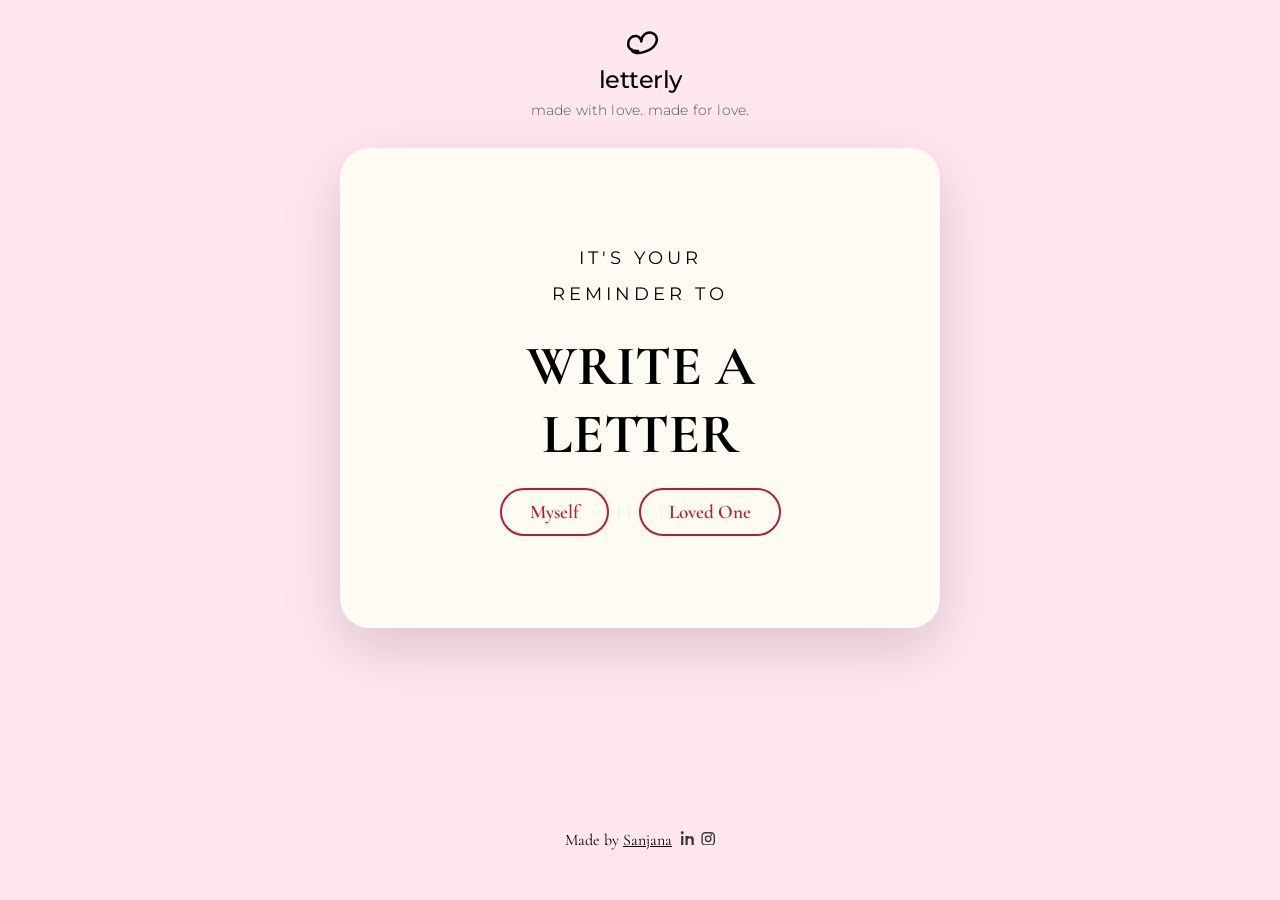
==== index.html @ 38be8464 "Initial commit" ====
<!DOCTYPE html>
<html lang="en">

<head>
    <meta charset="UTF-8">
    <meta name="viewport" content="width=device-width, initial-scale=1.0">

    <title>letterly</title>
    <link rel="icon"
        href="data:image/svg+xml,%3Csvg xmlns='http://www.w3.org/2000/svg' viewBox='0 0 100 80' fill='none' stroke='%23e91e63' stroke-width='5' stroke-linecap='round' stroke-linejoin='round'%3E%3Cpath d='M46 62c-8.5.4-20.2-2-19.6-15 .4-9.2 7.4-15.7 15.7-15 7.2.7 10.4 7.2 10.4 11.1 0-11.8 10.4-19.6 20.2-17.6 9.2 2 12.4 10.4 10.4 17.6-2.6 9.8-13.7 17-22.8 20.2-7.2 2.6-13 3.3-19.6 2-3.9-.9-7.2-3.3-7.2-6.5'/%3E%3C/svg%3E">
    <link
        href="https://fonts.googleapis.com/css2?family=Montserrat:wght@300;500&family=Cormorant+Garamond:wght@600&family=Quicksand:wght@500;600;700&family=Cedarville+Cursive&display=swap"
        rel="stylesheet">

    <link rel="stylesheet" href="style.css">
</head>

<body>

    <div class="page">

        <div class="header-container">
            <div class="app-logo">
                <svg viewBox="0 0 100 80" fill="none" stroke="currentColor" stroke-width="5" stroke-linecap="round"
                    stroke-linejoin="round">
                    <path
                        d="M46 62c-8.5.4-20.2-2-19.6-15 .4-9.2 7.4-15.7 15.7-15 7.2.7 10.4 7.2 10.4 11.1 0-11.8 10.4-19.6 20.2-17.6 9.2 2 12.4 10.4 10.4 17.6-2.6 9.8-13.7 17-22.8 20.2-7.2 2.6-13 3.3-19.6 2-3.9-.9-7.2-3.3-7.2-6.5" />
                </svg>
            </div>
            <div class="app-title">letterly</div>
            <div class="app-subtitle">made with love. made for love.</div>
        </div>

        <div class="hero-card">

            <p class="subtitle">
                IT'S YOUR<br>
                REMINDER TO
            </p>

            <h1>
                WRITE A<br>
                LETTER
            </h1>

            <div class="choices">

                <a href="myself.html" class="choice-btn">
                    Myself
                </a>

                <a href="loved-one.html" class="choice-btn">
                    Loved One
                </a>

            </div>

        </div>

        <footer class="footer">

            <span>Made by <a href="https://github.com/ssanjanasharma" target="_blank">Sanjana</a></span>
            <div class="socials">

                <!-- LinkedIn -->
                <a href="https://www.linkedin.com/in/sanjana-kumari-sharma/" target="_blank">

                    <svg viewBox="0 0 20 20" fill="currentColor">
                        <path
                            d="M4.98 3.5C4.98 4.6 4.1 5.5 3 5.5S1.02 4.6 1.02 3.5 1.9 1.5 3 1.5s1.98.9 1.98 2zM1.5 8h3V22h-3V8zm7.5 0h2.88v1.91h.04c.4-.76 1.38-1.56 2.84-1.56 3.04 0 3.6 2 3.6 4.59V22h-3v-7.11c0-1.7-.03-3.89-2.37-3.89-2.37 0-2.73 1.85-2.73 3.77V22h-3V8z" />
                    </svg>

                </a>

                <!-- Instagram -->
                <a href="https://www.instagram.com/ssanjana___" target="_blank">

                    <svg viewBox="0 0 22 20" fill="currentColor">
                        <path
                            d="M7.75 2C4.57 2 2 4.57 2 7.75v8.5C2 19.43 4.57 22 7.75 22h8.5C19.43 22 22 19.43 22 16.25v-8.5C22 4.57 19.43 2 16.25 2h-8.5zm0 2h8.5A3.75 3.75 0 0 1 20 7.75v8.5A3.75 3.75 0 0 1 16.25 20h-8.5A3.75 3.75 0 0 1 4 16.25v-8.5A3.75 3.75 0 0 1 7.75 4zm8.75 1a1.25 1.25 0 1 0 0 2.5A1.25 1.25 0 0 0 16.5 5zM12 7a5 5 0 1 0 0 10 5 5 0 0 0 0-10zm0 2a3 3 0 1 1 0 6 3 3 0 0 1 0-6z" />
                    </svg>
                </a>
            </div>
        </footer>
    </div>
</body>

</html>
---- style.css ----
@import url('https://fonts.googleapis.com/css2?family=Montserrat:wght@300;500&family=Cormorant+Garamond:wght@600&family=Quicksand:wght@500;600;700&family=Cedarville+Cursive&display=swap');

:root {
    --outer-bg: url("bg.jpg");
    --inner-bg: url("bg1.jpg");
    --primary: #b21f39;
}

* {
    margin: 0;
    padding: 0;
    box-sizing: border-box;
}

body {
    min-height: 100vh;
    background-image: var(--outer-bg);
    background-size: cover;
    background-position: center;
    background-attachment: fixed;
    font-family: 'Montserrat', sans-serif;
}

.header-container {
    display: flex;
    flex-direction: column;
    align-items: center;
    text-align: center;
    margin-bottom: 30px;
    width: 100%;
}

.app-logo {
    color: #000000;
    margin-bottom: 5px;
    display: flex;
    justify-content: center;
    align-items: center;
}

.app-logo svg {
    width: 50px;
    height: auto;
}

.app-title {
    font-family: 'Montserrat', sans-serif;
    font-weight: 500;
    font-size: 1.5rem;
    letter-spacing: -0.5px;
    color: #000000;
    margin-bottom: 8px;
}

.app-subtitle {
    font-family: 'Montserrat', sans-serif;
    font-weight: 300;
    font-size: 0.85rem;
    color: #555555;
    letter-spacing: 0.2px;
}

.page {
    min-height: 100vh;
    display: flex;
    flex-direction: column;
    justify-content: center;
    align-items: center;
    padding: 20px;
}

.hero-card {
    width: min(600px, 90%);
    height: 480px;
    background-image: var(--inner-bg);
    background-size: cover;
    background-position: center;
    border-radius: 30px;
    display: flex;
    flex-direction: column;
    justify-content: center;
    align-items: center;
    box-shadow: 0 20px 60px rgba(0, 0, 0, 0.15);
}

.subtitle {
    font-size: 18px;
    letter-spacing: 4px;
    line-height: 2;
    text-align: center;
    font-family: 'Montserrat', sans-serif;
}

.hero-card h1 {
    font-family: 'Cormorant Garamond', serif;
    font-size: 3.5rem;
    text-align: center;
    margin: 20px 0;
}

.choices {
    display: flex;
    gap: 30px;
}

.choice-btn {
    padding: 10px 28px;
    border: 2px solid var(--primary);
    border-radius: 50px;
    text-decoration: none;
    font-size: 1.2rem;
    color: var(--primary);
    font-family: 'Cormorant Garamond', serif;
    font-weight: 600;
    transition: all 0.3s ease;
}

.choice-btn:hover {
    background: rgba(178, 31, 57, 0.05);
    transform: translateY(-2px);
}

.footer {
    margin-top: auto;
    margin-bottom: 30px;
    display: flex;
    align-items: center;
    gap: 8px;
    font-size: 1rem;
    font-family: 'Cormorant Garamond', serif;
}

.footer a {
    color: inherit;
    text-decoration: underline;
}

.socials {
    display: flex;
    align-items: center;
    gap: 5px;
}

.socials a {
    color: #373737;
}

.socials svg {
    width: 15px;
    height: 15px;
}

.back-btn {
    position: absolute;
    top: 40px;
    left: 40px;
    text-decoration: none;
    font-family: 'Cedarville Cursive', cursive;
    font-size: 1.1rem;
    color: black;
    font-weight: 500;
    transition: all 0.3s ease;
}

.back-btn:hover {
    color: #492c11;
}

.letter-page {
    max-width: 700px;
    margin: auto;
    padding: 30px 10px;
}

.letter-page h1 {
    font-family: 'Cormorant Garamond', serif;
    font-size: 2.5rem;
    text-align: center;
    margin-bottom: 45px;
}

.input-field {
    width: 100%;
    padding: 15px;
    margin-bottom: 20px;
    border: 2px;
    border-radius: 12px;
    font-family: 'Quicksand', sans-serif;
    font-size: 16px;
    outline: none;
}

.love-letter-canvas,
.future-letter {
    position: relative;
    width: 100%;
    min-height: 700px;
    background-image: url("letter.jpg");
    background-size: cover;
    background-position: center;
    border-radius: 25px;
    box-shadow: 0 15px 40px rgba(0, 0, 0, 0.08);
}

.love-letter-content,
.letter-overlay {
    padding: 80px 60px;
}

.letter-date {
    text-align: right;
    font-family: 'Cedarville Cursive', cursive;
    font-size: 24px;
    color: #222222;
    margin-bottom: 20px;
}

.letter-watermark {
    position: absolute;
    bottom: 25px;
    right: 30px;
    display: flex;
    align-items: center;
    gap: 6px;
    opacity: 0.35;
    pointer-events: none;
    color: #444444;
    font-family: 'Montserrat', sans-serif;
    font-size: 14px;
    font-weight: 500;
    z-index: 10;
}

.letter-watermark svg {
    width: 20px;
    height: 16px;
}

#previewRecipient {
    margin-bottom: 25px;
    font-family: 'Cedarville Cursive', cursive;
    font-size: 32px;
    color: #111;
}

#letterText,
#futureText {
    width: 100%;
    min-height: 450px;
    border: none;
    resize: none;
    background: transparent;
    outline: none;
    font-family: 'Cedarville Cursive', cursive;
    font-size: 28px;
    line-height: 2;
    color: #111;
    overflow-y: hidden;
}

#letterPreview {
    display: none;
    white-space: pre-wrap;
    font-family: 'Cedarville Cursive', cursive;
    font-size: 28px;
    line-height: 2;
    color: #111;
}

.send-btn,
.myself-send-btn {
    display: block;
    width: 280px;
    margin: 30px auto 0;
    padding: 15px;
    background: var(--primary);
    color: white;
    border: none;
    border-radius: 50px;
    font-family: 'Cormorant Garamond', serif;
    font-size: 1.2rem;
    cursor: pointer;
    text-align: center;
    transition: all 0.3s ease;
    font-weight: 600;
}

.send-btn:hover,
.myself-send-btn:hover {
    background: #91162b;
    transform: translateY(-2px);
    box-shadow: 0 5px 15px rgba(178, 31, 57, 0.3);
}

.sticker-title {
    margin: 30px 0 15px;
    font-family: 'Cormorant Garamond', serif;
    font-size: 20px;
    text-align: center;
}

.sticker-panel {
    display: flex;
    flex-wrap: wrap;
    gap: 15px;
    margin-bottom: 30px;
    justify-content: center;
}

.sticker-item {
    width: 70px;
    height: 70px;
    object-fit: contain;
    cursor: pointer;
    background: white;
    padding: 8px;
    border-radius: 10px;
    border: 1px solid #eeeeee;
    box-shadow: 0 4px 10px rgba(0, 0, 0, 0.05);
    transition: transform 0.2s ease;
}

.sticker-item:hover {
    transform: scale(1.1);
    box-shadow: 0 6px 15px rgba(0, 0, 0, 0.1);
}

.draggable-sticker-wrapper {
    position: absolute;
    width: 100px;
    cursor: grab;
    z-index: 10;
    user-select: none;
    border: 2px dashed transparent;
    padding: 8px;
    box-sizing: content-box;
    transition: border-color 0.2s;
}

.draggable-sticker-wrapper:hover {
    border-color: rgba(178, 31, 57, 0.4);
    border-radius: 8px;
}

.draggable-sticker-wrapper .draggable-sticker {
    width: 100%;
    height: 100%;
    object-fit: contain;
    display: block;
    pointer-events: none;
}

.sticker-close-btn {
    position: absolute;
    top: -8px;
    right: -8px;
    width: 22px;
    height: 22px;
    border-radius: 50%;
    background: #b21f39;
    color: white;
    border: none;
    font-size: 14px;
    font-weight: bold;
    display: flex;
    align-items: center;
    justify-content: center;
    cursor: pointer;
    box-shadow: 0 2px 6px rgba(0, 0, 0, 0.15);
    opacity: 0;
    transition: opacity 0.2s, transform 0.2s;
    line-height: 1;
    z-index: 12;
}

.draggable-sticker-wrapper:hover .sticker-close-btn {
    opacity: 1;
}

.sticker-close-btn:hover {
    transform: scale(1.1);
}

.link-box {
    display: none;
    margin-top: 25px;
    gap: 10px;
}

.link-box input {
    flex: 1;
    padding: 15px;
    border-radius: 12px;
    border: 2px;
    font-family: 'Quicksand', sans-serif;
    font-size: 16px;
    outline: none;
}

.link-box button {
    border: 2px solid var(--primary);
    background: transparent;
    padding: 15px 25px;
    border-radius: 12px;
    font-family: 'Quicksand', sans-serif;
    font-size: 16px;
    cursor: pointer;
    transition: all 0.3s ease;
}

.link-box button:hover {
    background: rgba(178, 31, 57, 0.05);
}

@media (max-width: 1024px) {
    .hero-card {
        width: 90%;
        height: 450px;
    }

    .hero-card h1 {
        font-size: 3rem;
    }

    .choice-title {
        font-size: 3rem;
    }

    .letter-page {
        padding: 80px 20px;
    }

    .letter-page h1 {
        font-size: 3rem;
    }

    .love-letter-content,
    .letter-overlay {
        padding: 60px 40px;
    }

    #letterText,
    #futureText {
        font-size: 24px;
    }
}

@media (max-width: 768px) {
    .page {
        padding: 20px;
    }

    .hero-card {
        width: 100%;
        height: 380px;
        border-radius: 20px;
    }

    .hero-card h1 {
        font-size: 2.5rem;
    }

    .choice-title {
        font-size: 2.5rem;
    }

    .choices {
        flex-direction: column;
        gap: 15px;
    }

    .choice-btn,
    .choices .btn {
        width: 100%;
        max-width: 280px;
        text-align: center;
    }

    .letter-page {
        padding: 60px 15px;
    }

    .letter-page h1 {
        font-size: 2.5rem;
    }

    .back-btn {
        top: 20px;
        left: 20px;
        font-size: 1rem;
    }

    .love-letter-canvas,
    .future-letter {
        min-height: 600px;
        border-radius: 15px;
    }

    .love-letter-content,
    .letter-overlay {
        padding: 40px 25px;
    }

    #previewRecipient {
        font-size: 26px;
    }

    #letterText,
    #futureText {
        font-size: 20px;
        min-height: 350px;
    }

    .send-btn,
    .myself-send-btn {
        width: 100%;
        max-width: 280px;
    }

    .sticker-item {
        width: 55px;
        height: 55px;
    }

    .draggable-sticker-wrapper {
        width: 80px;
    }

    .link-box {
        flex-direction: column;
    }

    .link-box input,
    .link-box button {
        width: 100%;
    }

    .footer {
        position: relative;
        bottom: auto;
        left: auto;
        transform: none;
        margin-top: 40px;
        width: 100%;
        justify-content: center;
    }
}

@media (max-width: 480px) {
    .hero-card {
        height: 320px;
    }

    .hero-card h1 {
        font-size: 2rem;
    }

    .choice-title {
        font-size: 1.8rem;
    }

    .letter-page h1 {
        font-size: 1.8rem;
    }

    #previewRecipient {
        font-size: 22px;
    }

    #letterText,
    #futureText {
        font-size: 18px;
    }

    .letter-date {
        font-size: 18px;
        margin-bottom: 15px;
    }

    .letter-watermark {
        bottom: 15px;
        right: 15px;
        font-size: 11px;
    }

    .letter-watermark svg {
        width: 14px;
        height: 11px;
    }

    .love-letter-content,
    .letter-overlay {
        padding: 30px 15px;
    }

    .sticker-item {
        width: 50px;
        height: 50px;
    }

    .draggable-sticker-wrapper {
        width: 60px;
    }
}

.printing .sticker-close-btn {
    display: none !important;
}

.printing .draggable-sticker-wrapper {
    border-color: transparent !important;
    padding: 0 !important;
}

/* Click to Edit Hint */
.click-to-edit-hint {
    position: absolute;
    top: -55px;
    right: 25px;
    display: flex;
    flex-direction: column;
    align-items: center;
    pointer-events: none;
    z-index: 100;
    font-family: 'Cedarville Cursive', cursive;
    color: #4e4e4e;
    font-size: 1.15rem;
    font-weight: 500;
    transform: rotate(4deg);
    transition: opacity 0.3s ease, transform 0.3s ease, visibility 0.3s ease;
    user-select: none;
}

.click-to-edit-hint svg {
    margin-top: -2px;
    transform: rotate(-10deg);
}

/* Hide hint when focused or has content */
.future-letter:focus-within .click-to-edit-hint,
.love-letter-canvas:focus-within .click-to-edit-hint {
    opacity: 0;
    visibility: hidden;
    transform: translateY(-10px) rotate(4deg);
}

.future-letter:has(textarea:not(:placeholder-shown)) .click-to-edit-hint,
.love-letter-canvas:has(textarea:not(:placeholder-shown)) .click-to-edit-hint {
    opacity: 0;
    visibility: hidden;
    transform: translateY(-10px) rotate(4deg);
}

/* Printing compatibility */
.printing .click-to-edit-hint {
    display: none !important;
}

/* Recipient name spacing adjustment */
#recipientName {
    margin-bottom: 45px;
}
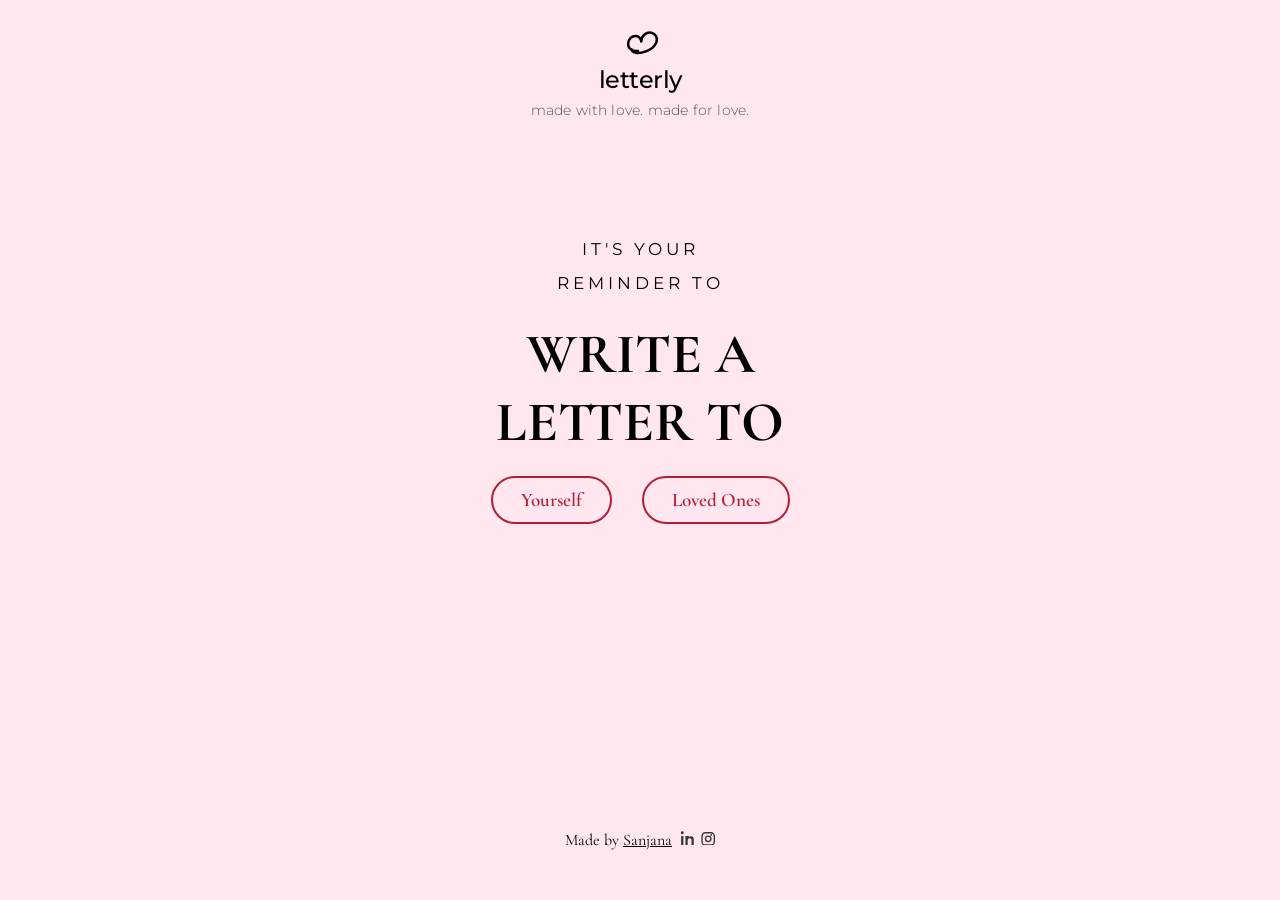
==== commit 3d9ad3dd: "Update UI and add new stickers" ====
--- a/index.html
+++ b/index.html
@@ -40,17 +40,17 @@
 
             <h1>
                 WRITE A<br>
-                LETTER
+                LETTER TO
             </h1>
 
             <div class="choices">
 
                 <a href="myself.html" class="choice-btn">
-                    Myself
+                    Yourself
                 </a>
 
                 <a href="loved-one.html" class="choice-btn">
-                    Loved One
+                    Loved Ones
                 </a>
 
             </div>
@@ -83,6 +83,8 @@
             </div>
         </footer>
     </div>
+
+    <script src="app.js"></script>
 </body>
 
 </html>
--- a/style.css
+++ b/style.css
@@ -2,7 +2,6 @@
 
 :root {
     --outer-bg: url("bg.jpg");
-    --inner-bg: url("bg1.jpg");
     --primary: #b21f39;
 }
 
@@ -71,8 +70,7 @@
 
 .hero-card {
     width: min(600px, 90%);
-    height: 480px;
-    background-image: var(--inner-bg);
+    height: 460px;
     background-size: cover;
     background-position: center;
     border-radius: 30px;
@@ -80,11 +78,10 @@
     flex-direction: column;
     justify-content: center;
     align-items: center;
-    box-shadow: 0 20px 60px rgba(0, 0, 0, 0.15);
 }
 
 .subtitle {
-    font-size: 18px;
+    font-size: 17px;
     letter-spacing: 4px;
     line-height: 2;
     text-align: center;
@@ -334,11 +331,13 @@
     border: 2px dashed transparent;
     padding: 8px;
     box-sizing: content-box;
-    transition: border-color 0.2s;
-}
-
-.draggable-sticker-wrapper:hover {
-    border-color: rgba(178, 31, 57, 0.4);
+    transition: border-color 0.2s, background-color 0.2s;
+}
+
+.draggable-sticker-wrapper:hover,
+.draggable-sticker-wrapper.active {
+    border-color: rgba(178, 31, 57, 0.5);
+    background-color: rgba(178, 31, 57, 0.02);
     border-radius: 8px;
 }
 
@@ -350,35 +349,69 @@
     pointer-events: none;
 }
 
-.sticker-close-btn {
+/* Sticker control buttons (close, zoom-in, zoom-out) */
+.sticker-control-btn {
     position: absolute;
-    top: -8px;
-    right: -8px;
-    width: 22px;
-    height: 22px;
+    width: 26px;
+    height: 26px;
     border-radius: 50%;
-    background: #b21f39;
+    background: #ffc2cc;
     color: white;
     border: none;
-    font-size: 14px;
+    font-size: 16px;
     font-weight: bold;
     display: flex;
     align-items: center;
     justify-content: center;
     cursor: pointer;
-    box-shadow: 0 2px 6px rgba(0, 0, 0, 0.15);
+    box-shadow: 0 2px 6px rgba(0, 0, 0, 0.2);
     opacity: 0;
-    transition: opacity 0.2s, transform 0.2s;
+    pointer-events: none;
+    transition: opacity 0.2s, transform 0.2s, background-color 0.2s;
     line-height: 1;
     z-index: 12;
-}
-
-.draggable-sticker-wrapper:hover .sticker-close-btn {
+    user-select: none;
+    -webkit-user-select: none;
+}
+
+.sticker-close-btn {
+    top: -10px;
+    right: -10px;
+}
+
+.sticker-zoom-in-btn {
+    top: -10px;
+    left: -10px;
+    background: #8af2a2; /* Beautiful deep green */
+}
+
+.sticker-zoom-out-btn {
+    bottom: -10px;
+    right: -10px;
+    background: #c1d7ef; /* Beautiful deep blue */
+}
+
+/* Show buttons on hover or when wrapper is active */
+.draggable-sticker-wrapper:hover .sticker-control-btn,
+.draggable-sticker-wrapper.active .sticker-control-btn {
     opacity: 1;
+    pointer-events: auto;
+}
+
+.sticker-control-btn:hover {
+    transform: scale(1.15);
 }
 
 .sticker-close-btn:hover {
-    transform: scale(1.1);
+    background: #ffc2cc;
+}
+
+.sticker-zoom-in-btn:hover {
+    background: #8af2a2;
+}
+
+.sticker-zoom-out-btn:hover {
+    background: #c1d7ef;
 }
 
 .link-box {
@@ -603,7 +636,7 @@
     }
 }
 
-.printing .sticker-close-btn {
+.printing .sticker-control-btn {
     display: none !important;
 }
 
